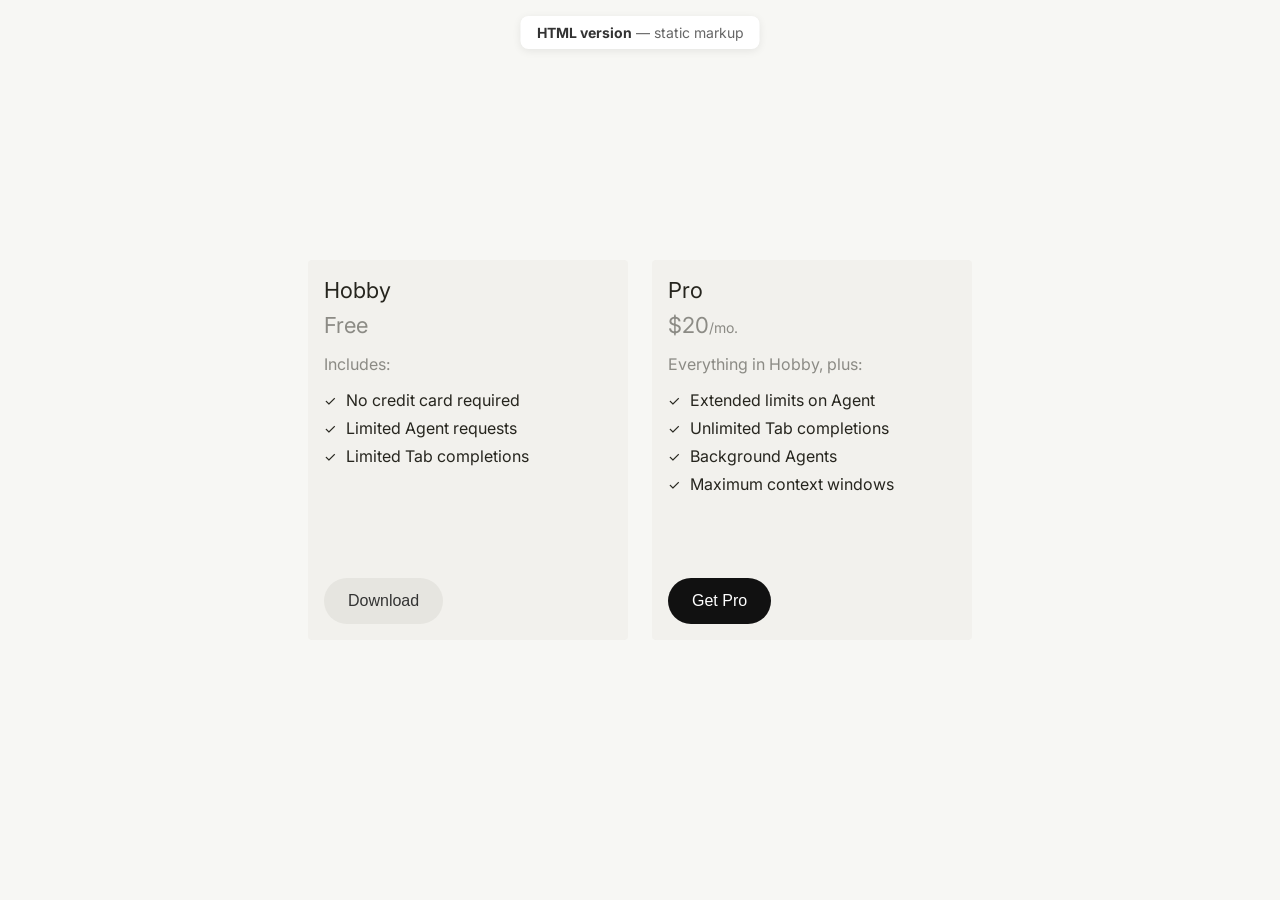
==== index.html @ 03e7f029 "Initial commit" ====
<!DOCTYPE html>
<html lang="en">
<head>
    <meta charset="UTF-8">
    <meta name="viewport" content="width=device-width, initial-scale=1.0">
    <title>Pricing Plans — HTML version</title>
    <link rel="preconnect" href="https://fonts.googleapis.com">
    <link rel="preconnect" href="https://fonts.gstatic.com" crossorigin>
    <link href="https://fonts.googleapis.com/css2?family=Inter:wght@400;500;600;700&display=swap" rel="stylesheet">
    <link rel="stylesheet" href="styles.css">
</head>
<body>
    <p class="page-label"><strong>HTML version</strong> — static markup</p>
    <div class="cards-container">
        <div class="card">
            <div class="card-top">
                <h3 class="card-title">Hobby</h3>
                <p class="card-price">
                    <span class="card-price-amount">Free</span>
                </p>
                <div class="card-content">
                    <p class="includes-text">Includes:</p>
                    <ul class="features-list">
                        <li>
                            <span class="checkmark">✓</span>
                            No credit card required
                        </li>
                        <li>
                            <span class="checkmark">✓</span>
                            Limited Agent requests
                        </li>
                        <li>
                            <span class="checkmark">✓</span>
                            Limited Tab completions
                        </li>
                    </ul>
                </div>
            </div>
            <button class="download-button secondary">Download</button>
        </div>
        <div class="card">
            <div class="card-top">
                <h3 class="card-title">Pro</h3>
                <p class="card-price">
                    <span class="card-price-amount">$20</span>
                    <span class="card-price-period">/mo.</span>
                </p>
                <div class="card-content">
                    <p class="includes-text">Everything in Hobby, plus:</p>
                    <ul class="features-list">
                        <li>
                            <span class="checkmark">✓</span>
                            Extended limits on Agent
                        </li>
                        <li>
                            <span class="checkmark">✓</span>
                            Unlimited Tab completions
                        </li>
                        <li>
                            <span class="checkmark">✓</span>
                            Background Agents
                        </li>
                        <li>
                            <span class="checkmark">✓</span>
                            Maximum context windows
                        </li>
                    </ul>
                </div>
            </div>
            <button class="download-button primary">Get Pro</button>
        </div>
    </div>
</body>
</html>
---- styles.css ----
* {
    margin: 0;
    padding: 0;
    box-sizing: border-box;
}

body {
    font-family: 'Inter', -apple-system, BlinkMacSystemFont, 'Segoe UI', Roboto, sans-serif;
    background-color: #f7f7f4;
    display: flex;
    justify-content: center;
    align-items: center;
    min-height: 100vh;
    padding: 20px;
}

.cards-container {
    display: flex;
    flex-direction: row;
    gap: 24px;
    flex-wrap: nowrap;
    justify-content: center;
    align-items: flex-start;
}

.card {
    display: flex;
    flex-direction: column;
    min-height: 380px;
    background-color: #f2f1ed;
    border-radius: 4px;
    padding: 16px;
    width: 320px;
    flex-shrink: 0;
}

.card-top {
    display: flex;
    flex-direction: column;
}

.card-title {
    font-size: 22px;
    line-height: 28px;
    font-weight: 400;
    color: #26251e;
    margin-bottom: 8px;
}

.card-price {
    font-size: 20px;
    color: rgba(38, 37, 30, 0.5);
    display: inline-flex;
    align-items: baseline;
}

.card-price-amount {
    font-size: 22px;
    font-weight: 400;
    color: rgba(38, 37, 30, 0.5);
}

.card-price-period {
    font-size: 14px;
    color: rgba(38, 37, 30, 0.5);
}

.card-content {
    margin-bottom: 32px;
}

.includes-text {
    font-size: 16px;
    color: rgba(38, 37, 30, 0.5);
    margin: 16px 0px;
}

.features-list {
    list-style: none;
    padding: 0;
}

.features-list li {
    display: flex;
    align-items: center;
    margin-bottom: 8px;
    font-size: 16px;
    color: #26251e;
}

.checkmark {
    color: #26251e;
    font-size: 14px;
    margin-right: 10px;
    font-weight: 400;
}

.download-button {
    margin-top: auto;
    width: fit-content;
    background-color: #e6e5e0;
    border: none;
    border-radius: 999px;
    padding: 14px 24px;
    font-size: 16px;
    font-weight: 500;
    color: #333;
    cursor: pointer;
    transition: background-color 0.2s ease;
}

.download-button:hover {
    background-color: #D8D6CE;
}

.download-button:active {
    background-color: #D8D6CE;
}

.download-button.primary {
    background-color: #111;
    color: #fff;
}

.download-button.primary:hover {
    background-color: #333;
}

.download-button.primary:active {
    background-color: #333;
}

.page-label {
    position: fixed;
    top: 16px;
    left: 50%;
    transform: translateX(-50%);
    font-size: 14px;
    color: #666;
    background: #fff;
    padding: 8px 16px;
    border-radius: 8px;
    box-shadow: 0 2px 8px rgba(0,0,0,0.08);
}

.page-label strong {
    color: #333;
}
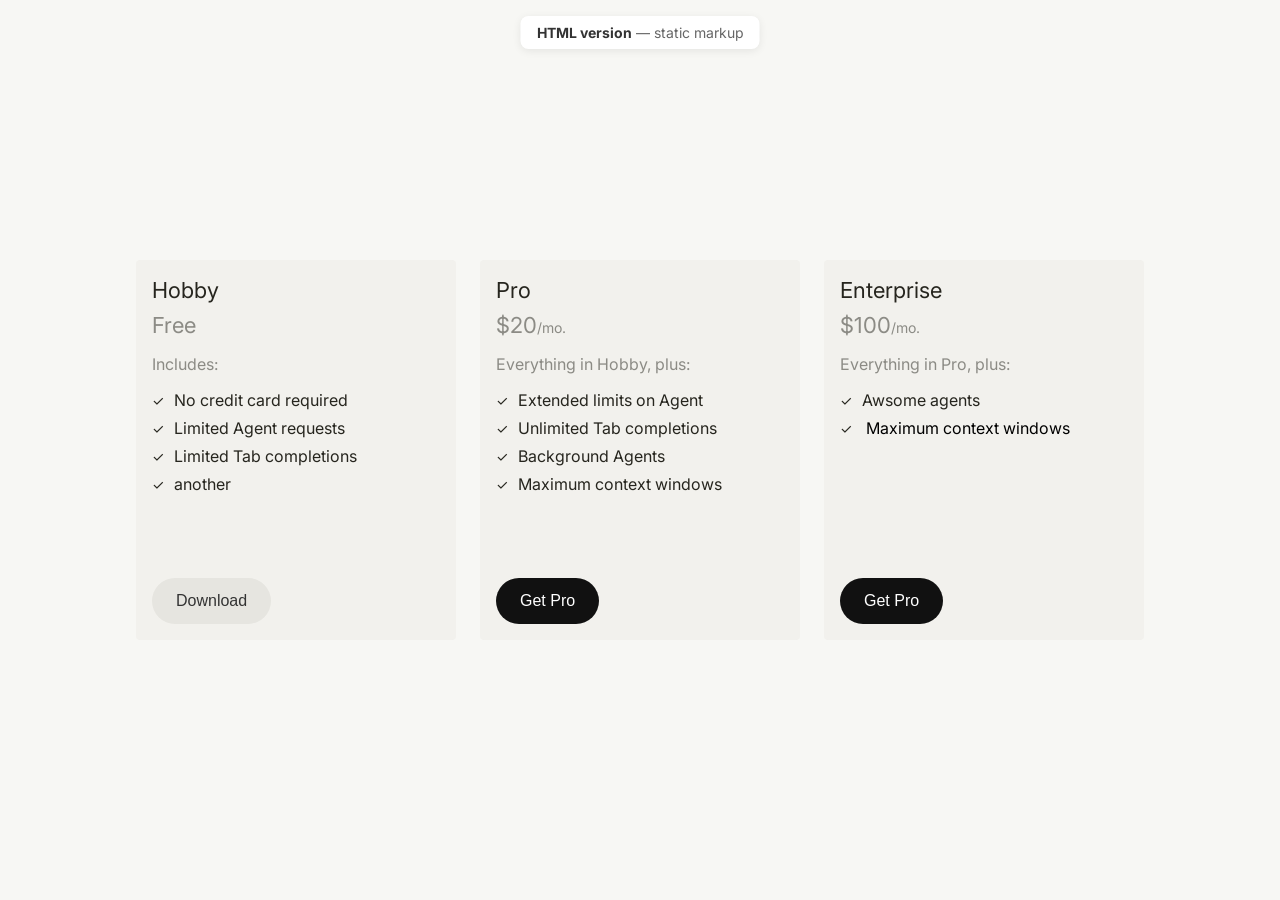
==== commit 0b0e9831: "added enterpise and tert btn tested the JSX components and created a tertiary btn" ====
--- a/index.html
+++ b/index.html
@@ -33,6 +33,9 @@
                             <span class="checkmark">✓</span>
                             Limited Tab completions
                         </li>
+                        <li><span class="checkmark">✓</span> another</li>
+
+
                     </ul>
                 </div>
             </div>
@@ -69,6 +72,31 @@
             </div>
             <button class="download-button primary">Get Pro</button>
         </div>
+        <div class="card">
+            <div class="card-top">
+                <h3 class="card-title">Enterprise</h3>
+                <p class="card-price">
+                    <span class="card-price-amount">$100</span>
+                    <span class="card-price-period">/mo.</span>
+                </p>
+                <div class="card-content">
+                    <p class="includes-text">Everything in Pro, plus:</p>
+                    <ul class="features-list">
+                        <li>
+                            <span class="checkmark">✓</span>
+                            Awsome agents
+                        </li>
+                        
+                            <span class="checkmark">✓</span>
+                            Maximum context windows
+                        </li>
+                    </ul>
+                </div>
+            </div>
+            <button class="download-button primary">Get Pro</button>
+        </div>
+      
+       
     </div>
 </body>
 </html>
--- a/styles.css
+++ b/styles.css
@@ -129,6 +129,20 @@
 .download-button.primary:active {
     background-color: #333;
 }
+.download-button.tertiary {
+    background-color: transparent;
+    outline: 1px solid #333;
+}
+
+.download-button.tertiary:hover {
+    background-color: transparent;
+    outline: 1px solid #333;
+}
+
+.download-button.tertiary:active {
+    background-color: transparent;
+    outline: 1px solid #333;
+}
 
 .page-label {
     position: fixed;
